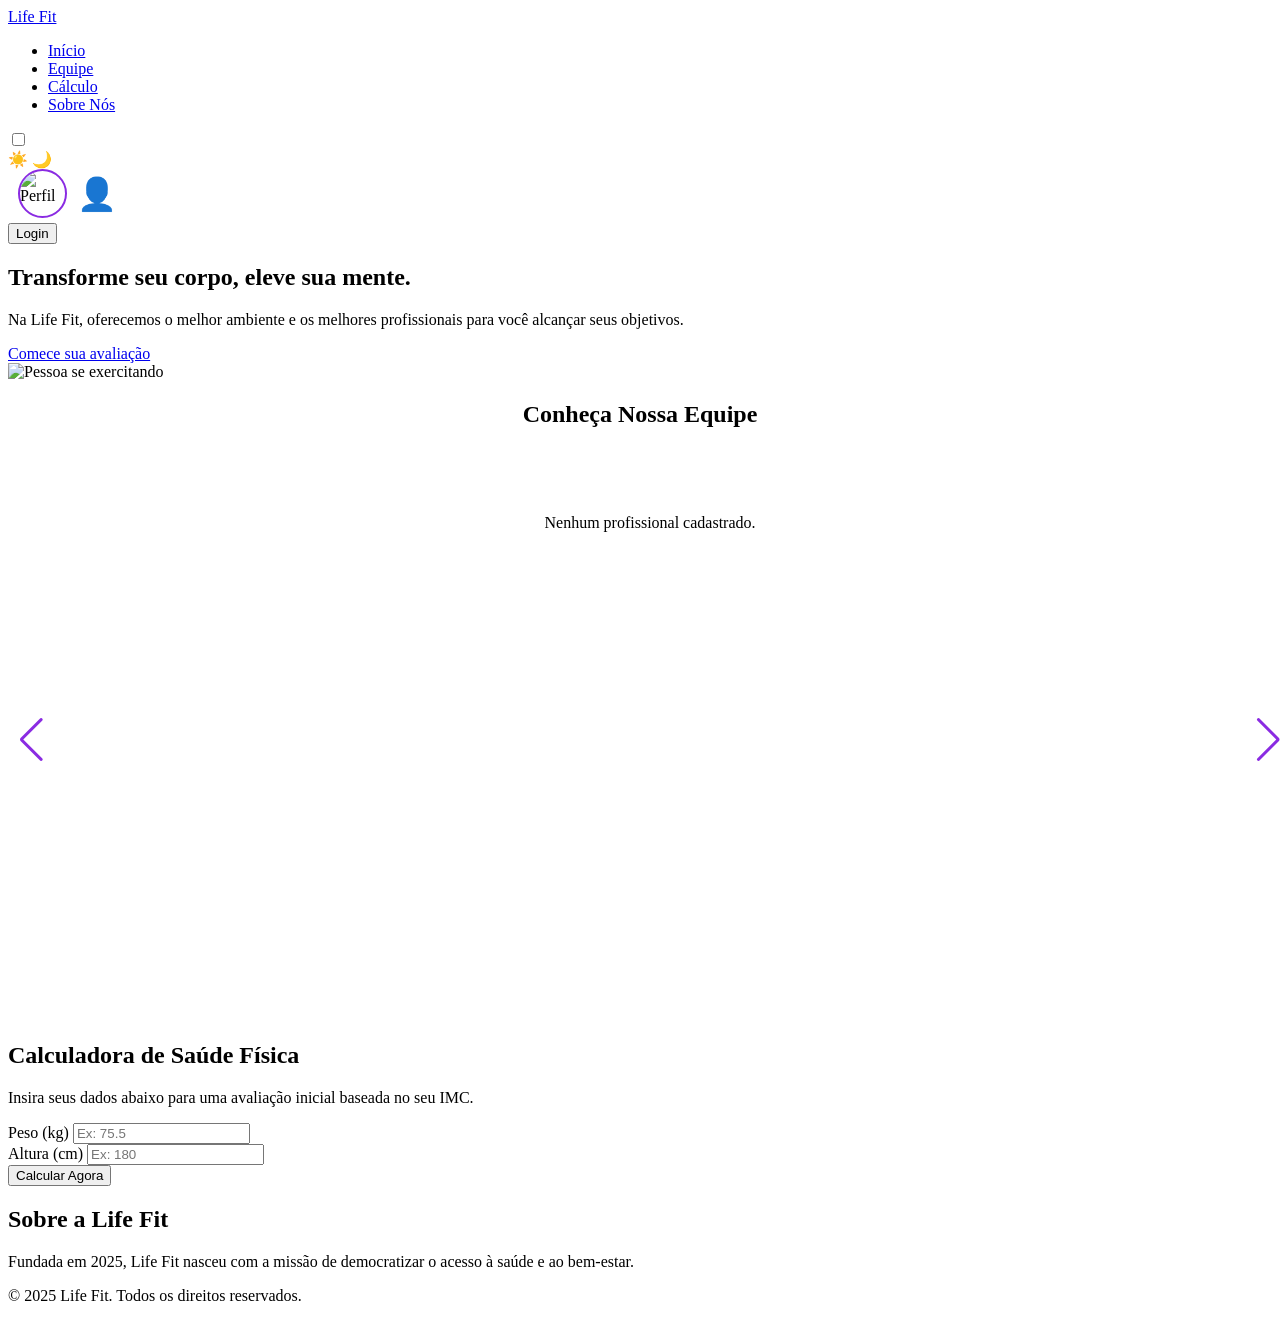
==== src/main/resources/templates/index.html @ abfa53a6 "ta ai minha tropa" ====
<!DOCTYPE html>
<html lang="pt-BR" xmlns:th="http://www.thymeleaf.org"
      xmlns:sec="http://www.thymeleaf.org/extras/spring-security">
<head>
  <meta charset="UTF-8">
  <meta name="viewport" content="width=device-width, initial-scale=1.0">
  <title>Life Fit</title>
  <meta name="_csrf" th:content="${_csrf.token}"/>
  <meta name="_csrf_header" th:content="${_csrf.headerName}"/>
  <link rel="stylesheet" th:href="@{/style.css}">
  <link rel="stylesheet" href="https://cdn.jsdelivr.net/npm/swiper@11/swiper-bundle.min.css"/>
  <style>
    .nav-avatar { width: 45px; height: 45px; border-radius: 50%; object-fit: cover; border: 2px solid #8A2BE2; cursor: pointer; transition: transform 0.2s; }
    .nav-avatar:hover { transform: scale(1.1); }
    .user-menu-container { position: relative; display: flex; align-items: center; gap: 10px; height: 100%; padding-bottom: 5px; }
    .home-dropdown { display: none; position: absolute; top: 100%; right: 0; background-color: var(--card-bg, #fff); min-width: 180px; box-shadow: 0 8px 16px rgba(0,0,0,0.2); border-radius: 8px; z-index: 1000; padding: 10px 0; margin-top: 10px; }
    .home-dropdown::before { content: ""; position: absolute; top: -20px; left: 0; width: 100%; height: 20px; background: transparent; }
    .dark-mode .home-dropdown { background-color: #1f1f1f; border: 1px solid #333; }
    .user-menu-container:hover .home-dropdown { display: block; }
    .home-dropdown a { color: #333; padding: 12px 20px; text-decoration: none; display: block; font-size: 0.95rem; transition: background 0.2s; }
    .dark-mode .home-dropdown a { color: #fff; }
    .home-dropdown a:hover { background-color: #f1f1f1; color: #8A2BE2; }
    .dark-mode .home-dropdown a:hover { background-color: #333; }
    .swiper { width: 100%; padding: 40px 10px; }
    .swiper-slide { display: flex; justify-content: center; height: auto; }
    .trainer-card { width: 100%; max-width: 320px; background: #fff; padding: 25px; border-radius: 15px; text-align: center; box-shadow: 0 5px 15px rgba(0,0,0,0.1); border: 1px solid transparent; transition: transform 0.3s; display: flex; flex-direction: column; align-items: center; }
    .dark-mode .trainer-card { background: #1e1e1e; border-color: #333; }
    .trainer-card:hover { transform: translateY(-5px); border-color: #8A2BE2; }
    .swiper-pagination-bullet-active { background: #8A2BE2 !important; }
    .swiper-button-next, .swiper-button-prev { color: #8A2BE2 !important; }
    .badge-escolhido { color: #8A2BE2; font-weight: bold; font-size: 0.9rem; }
  </style>
  <script>
    (function() {
      const theme = localStorage.getItem('theme');
      if (theme === 'dark' || (theme !== 'light' && window.matchMedia('(prefers-color-scheme: dark)').matches)) {
        document.documentElement.classList.add('dark-mode');
      }
    })();
  </script>
</head>
<body>

<header class="navbar">
  <div class="container">
    <a href="#inicio" class="logo">Life Fit</a>
    <nav>
      <ul class="nav-links">
        <li><a href="#inicio">Início</a></li>
        <li><a href="#profissionais">Equipe</a></li>
        <li><a href="#calculo">Cálculo</a></li>
        <li><a href="#sobre-nos">Sobre Nós</a></li>
      </ul>
    </nav>
    <div class="nav-actions">
      <div class="theme-switch-wrapper">
        <label class="theme-switch" for="checkbox-theme">
          <input type="checkbox" id="checkbox-theme"/>
          <div class="slider round">
            <span class="icon-sun">☀️</span>
            <span class="icon-moon">🌙</span>
          </div>
        </label>
      </div>

      <!-- LOGADO -->
      <div th:if="${estaLogado}" class="user-menu-container">
        <span style="font-size: 0.9em; font-weight: bold;" th:text="'Olá, ' + ${usuario.nome}"></span>
        <img th:if="${usuario.foto != null}"
             th:src="@{'/uploads/' + ${usuario.foto}}"
             alt="Perfil" class="nav-avatar"/>
        <span th:unless="${usuario.foto != null}" style="font-size: 2rem; cursor: pointer;">👤</span>
        <div class="home-dropdown">
          <a th:href="${usuario.tipo == 'aluno'} ? '/aluno/painel' : '/treinador/painel'"><strong>Meu Painel</strong></a>
          <a th:href="@{/configuracoes}">Configurações</a>
          <a th:href="@{/chat}">💬 Chat</a>
          <hr style="border: 0; border-top: 1px solid #eee;">
          <a href="#" onclick="event.preventDefault(); document.getElementById('form-logout-index').submit();"
             style="color: red;">Sair</a>
        </div>
      </div>
      <form id="form-logout-index" th:action="@{/logout}" method="POST" style="display:none">
        <input type="hidden" th:name="${_csrf.parameterName}" th:value="${_csrf.token}"/>
      </form>

      <!-- NÃO LOGADO -->
      <a th:unless="${estaLogado}" th:href="@{/login}">
        <button class="btn">Login</button>
      </a>
    </div>
  </div>
</header>

<main>
  <section id="inicio" class="hero">
    <div class="container hero-content">
      <div class="hero-text">
        <h1>Transforme seu corpo, eleve sua mente.</h1>
        <p>Na Life Fit, oferecemos o melhor ambiente e os melhores profissionais para você alcançar seus objetivos.</p>
        <a th:if="${estaLogado}"
           th:href="${usuario.tipo == 'aluno'} ? '/aluno/painel' : '/treinador/painel'"
           class="btn btn-primary"
           th:text="${usuario.tipo == 'aluno'} ? 'Acessar meu Treino' : 'Acessar meus Alunos'">
        </a>
        <a th:unless="${estaLogado}" href="#calculo" class="btn btn-primary">Comece sua avaliação</a>
      </div>
      <div class="hero-image">
        <img src="https://images.unsplash.com/photo-1571902943202-507ec2618e8f?w=1200&q=85" alt="Pessoa se exercitando">
      </div>
    </div>
  </section>

  <section id="profissionais" class="section">
    <div class="container">
      <h2 style="text-align: center; margin-bottom: 30px;">Conheça Nossa Equipe</h2>
      <div class="swiper mySwiper">
        <div class="swiper-wrapper">
          <div th:if="${#lists.isEmpty(profissionais)}" class="swiper-slide">
            <p>Nenhum profissional cadastrado.</p>
          </div>
          <div th:each="prof : ${profissionais}" class="swiper-slide">
            <div class="trainer-card">
              <img th:if="${prof.foto != null}"
                   th:src="@{'/uploads/' + ${prof.foto}}"
                   alt="Foto"
                   style="width:130px;height:130px;border-radius:50%;object-fit:cover;margin-bottom:15px;border:3px solid #8A2BE2;">
              <img th:unless="${prof.foto != null}"
                   th:src="${prof.tipo == 'treinador'} ? 'https://images.unsplash.com/photo-1581009146145-b5ef050c2e1e?w=400&q=80' : 'https://images.unsplash.com/photo-1490645935967-10de6ba17061?w=400&q=80'"
                   alt="Foto"
                   style="width:130px;height:130px;border-radius:50%;object-fit:cover;margin-bottom:15px;border:3px solid #8A2BE2;">
              <h3 th:text="${prof.nome}"></h3>
              <p style="color:#8A2BE2;font-weight:bold;text-transform:uppercase;margin:5px 0;"
                 th:text="${prof.tipo == 'treinador'} ? 'TREINADOR' : 'NUTRICIONISTA'"></p>
              <p style="font-size:0.9em;color:#888;margin-bottom:15px;"
                 th:text="${prof.tipo == 'treinador'} ? 'Especialista em Performance' : 'Nutrição Esportiva'"></p>

              <!-- Botões para aluno logado -->
              <div th:if="${estaLogado and usuario.tipo == 'aluno'}">

                <!-- Já é meu treinador -->
                <span th:if="${prof.tipo == 'treinador' and usuario.meuTreinadorId == prof.id}"
                      class="badge-escolhido">✅ Seu Treinador</span>

                <!-- Já é meu nutricionista -->
                <span th:if="${prof.tipo == 'nutricionista' and usuario.meuNutricionistaId == prof.id}"
                      class="badge-escolhido">✅ Seu Nutricionista</span>

                <!-- Pode escolher treinador -->
                <button th:if="${prof.tipo == 'treinador' and usuario.meuTreinadorId != prof.id}"
                        th:data-id="${prof.id}"
                        th:data-tipo="${prof.tipo}"
                        onclick="escolherProfissional(this.dataset.id, this.dataset.tipo)"
                        class="btn"
                        style="padding:10px 20px;font-size:0.9rem;background-color:#8A2BE2;color:white;border:none;border-radius:5px;cursor:pointer;">
                  Escolher
                </button>

                <!-- Pode escolher nutricionista -->
                <button th:if="${prof.tipo == 'nutricionista' and usuario.meuNutricionistaId != prof.id}"
                        th:data-id="${prof.id}"
                        th:data-tipo="${prof.tipo}"
                        onclick="escolherProfissional(this.dataset.id, this.dataset.tipo)"
                        class="btn"
                        style="padding:10px 20px;font-size:0.9rem;background-color:#8A2BE2;color:white;border:none;border-radius:5px;cursor:pointer;">
                  Escolher
                </button>

              </div>
            </div>
          </div>
        </div>
        <div class="swiper-pagination"></div>
        <div class="swiper-button-next"></div>
        <div class="swiper-button-prev"></div>
      </div>
    </div>
  </section>

  <section id="calculo" class="section section-dark">
    <div class="container">
      <h2>Calculadora de Saúde Física</h2>
      <p>Insira seus dados abaixo para uma avaliação inicial baseada no seu IMC.</p>
      <form id="calc-form" class="calc-form"
            th:attr="data-logado=${estaLogado},data-link=${estaLogado ? (usuario.tipo == 'aluno' ? '/aluno/painel' : '/treinador/painel') : '#'}">
        <div class="form-group">
          <label for="peso">Peso (kg)</label>
          <input type="number" id="peso" step="0.1" placeholder="Ex: 75.5" required>
        </div>
        <div class="form-group">
          <label for="altura">Altura (cm)</label>
          <input type="number" id="altura" placeholder="Ex: 180" required>
        </div>
        <button type="submit" class="btn btn-primary">Calcular Agora</button>
      </form>
      <div id="resultado" class="resultado hidden"></div>
    </div>
  </section>

  <section id="sobre-nos" class="section">
    <div class="container">
      <h2>Sobre a Life Fit</h2>
      <p>Fundada em 2025, Life Fit nasceu com a missão de democratizar o acesso à saúde e ao bem-estar.</p>
    </div>
  </section>
</main>

<footer>
  <div class="container">
    <p>&copy; 2025 Life Fit. Todos os direitos reservados.</p>
  </div>
</footer>

<script src="https://cdn.jsdelivr.net/npm/swiper@11/swiper-bundle.min.js"></script>
<script th:src="@{/script.js}"></script>
<script th:src="@{/theme-toggle.js}"></script>
<script th:inline="javascript">
  const csrfToken = [[${_csrf.token}]];
  const csrfHeader = [[${_csrf.headerName}]];

  var swiper = new Swiper(".mySwiper", {
    slidesPerView: 1, spaceBetween: 20,
    pagination: { el: ".swiper-pagination", clickable: true },
    navigation: { nextEl: ".swiper-button-next", prevEl: ".swiper-button-prev" },
    breakpoints: {
      640: { slidesPerView: 2, spaceBetween: 20 },
      1024: { slidesPerView: 3, spaceBetween: 30 }
    }
  });

  function escolherProfissional(idProfissional, tipoProfissional) {
    if (!confirm("Deseja escolher este profissional como seu " + tipoProfissional + "?")) return;

    const params = new URLSearchParams({ id_profissional: idProfissional, tipo_profissional: tipoProfissional });
    const headers = { 'Content-Type': 'application/x-www-form-urlencoded' };
    headers[csrfHeader] = csrfToken;

    fetch('/api/escolher-profissional', { method: 'POST', headers: headers, body: params })
            .then(res => res.json())
            .then(data => {
              alert(data.status === 'success' ? data.message : "Erro: " + data.message);
              if (data.status === 'success') location.reload();
            })
            .catch(err => console.error(err));
  }
</script>
</html>
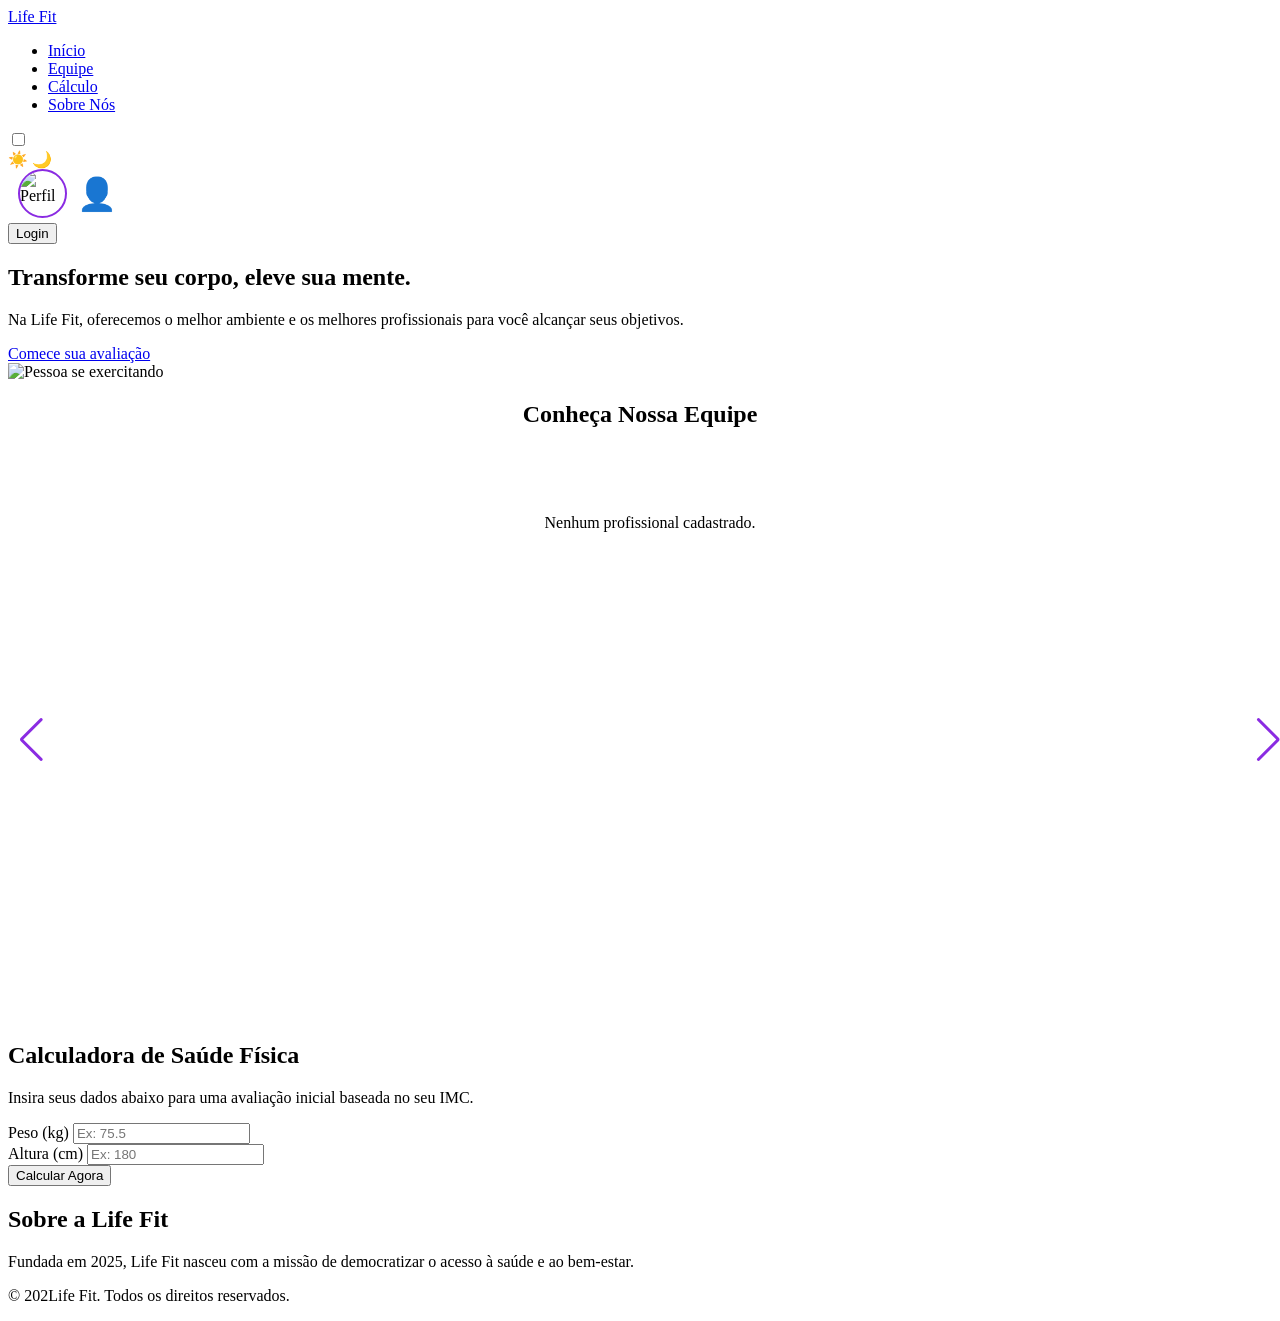
==== commit e8540fd0: "ta ai minha tropa" ====
--- a/src/main/resources/templates/index.html
+++ b/src/main/resources/templates/index.html
@@ -206,7 +206,7 @@
 
 <footer>
   <div class="container">
-    <p>&copy; 2025 Life Fit. Todos os direitos reservados.</p>
+    <p>&copy; 202Life Fit. Todos os direitos reservados.</p>
   </div>
 </footer>
 
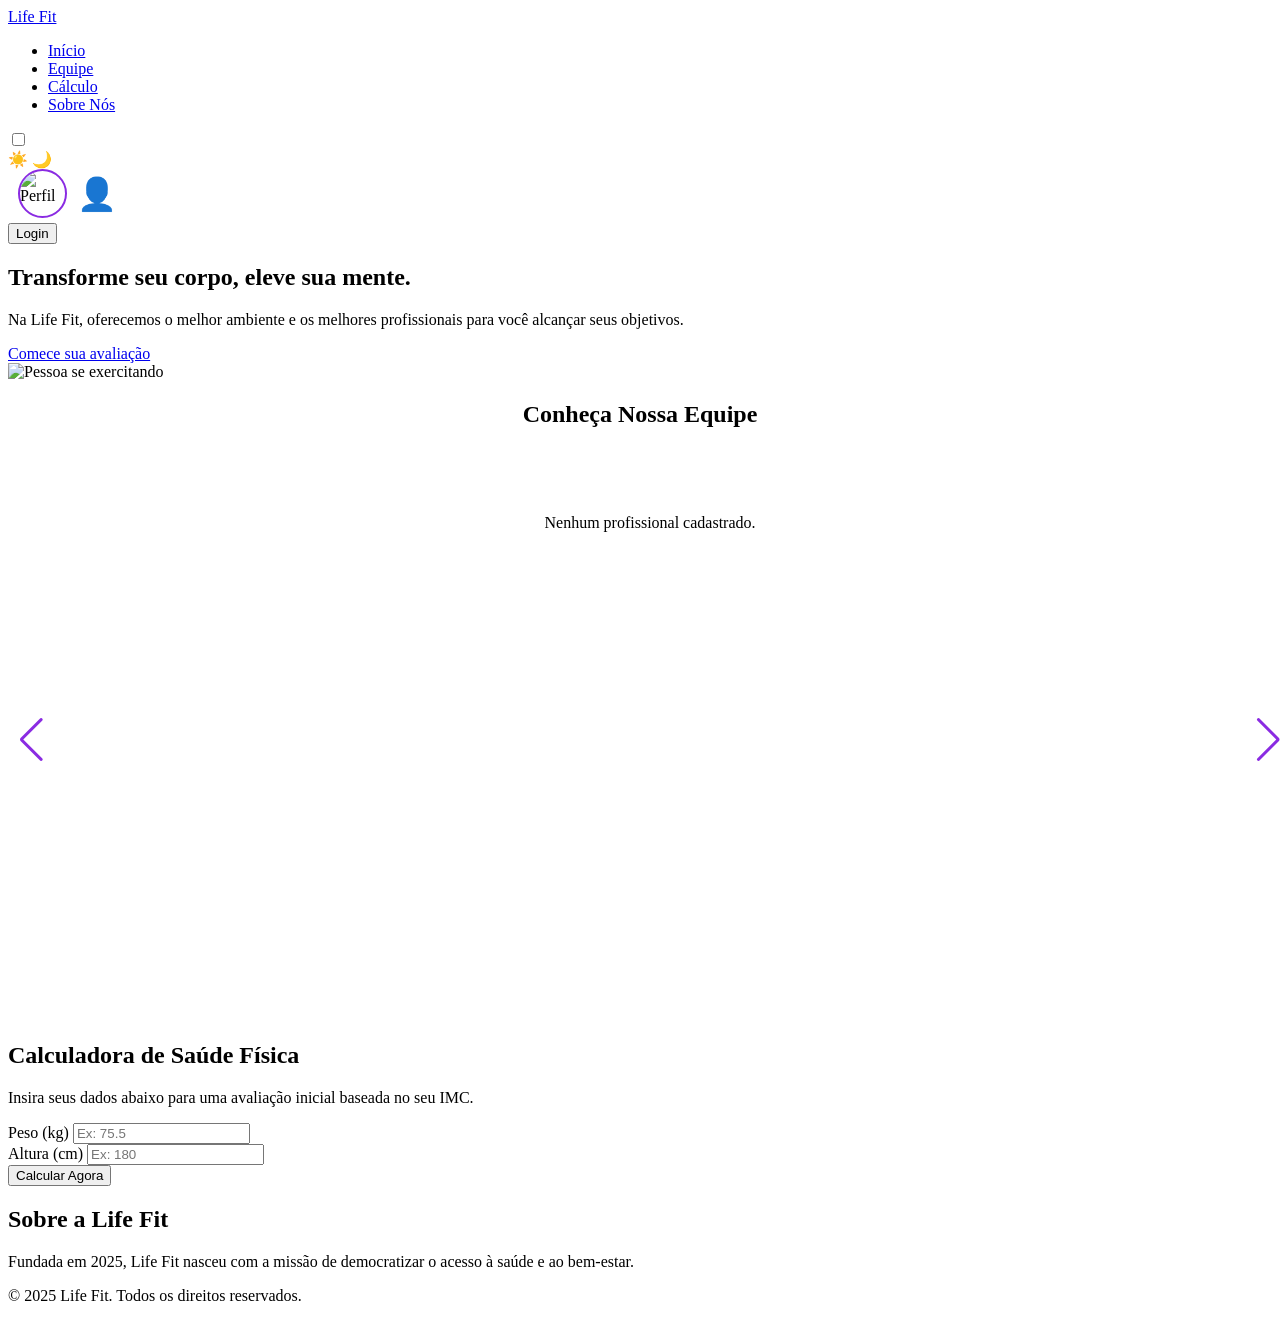
==== commit ae2a6881: ".." ====
--- a/src/main/resources/templates/index.html
+++ b/src/main/resources/templates/index.html
@@ -206,7 +206,7 @@
 
 <footer>
   <div class="container">
-    <p>&copy; 202Life Fit. Todos os direitos reservados.</p>
+    <p>&copy; 2025 Life Fit. Todos os direitos reservados.</p>
   </div>
 </footer>
 
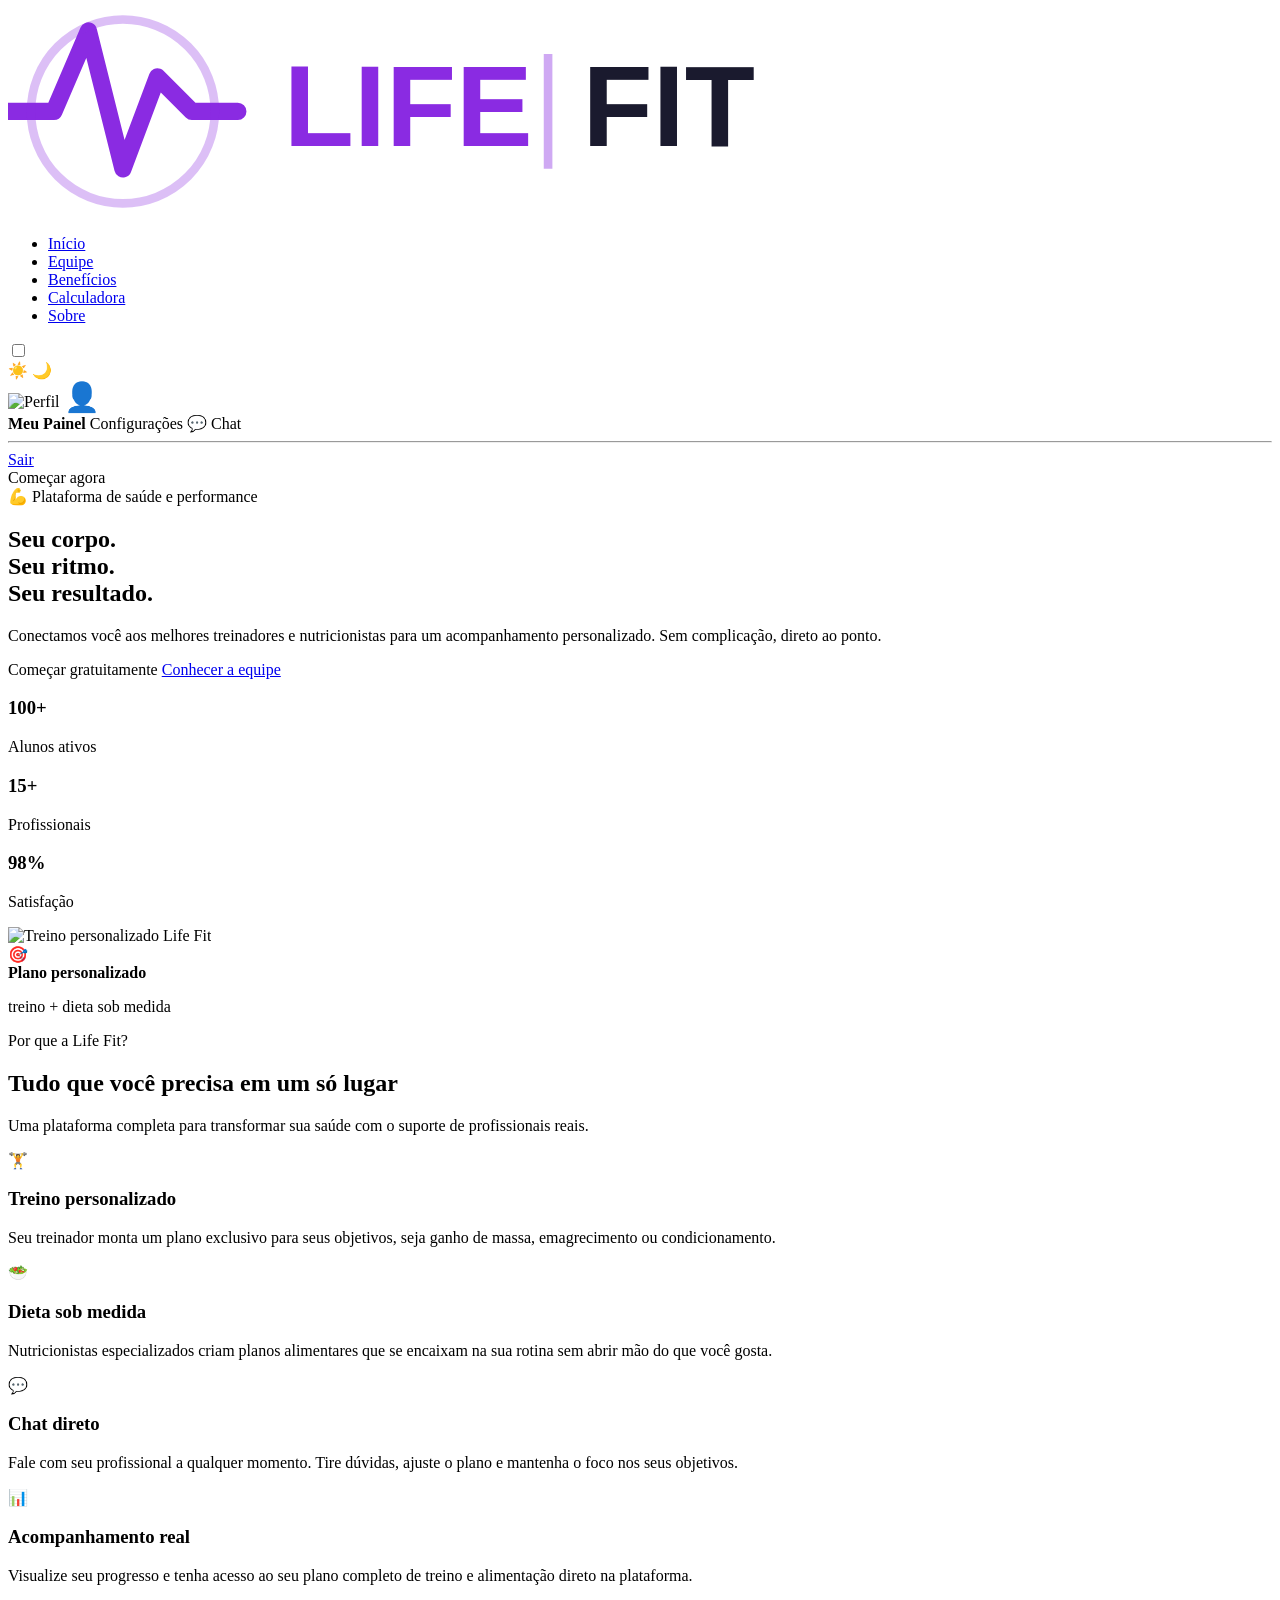
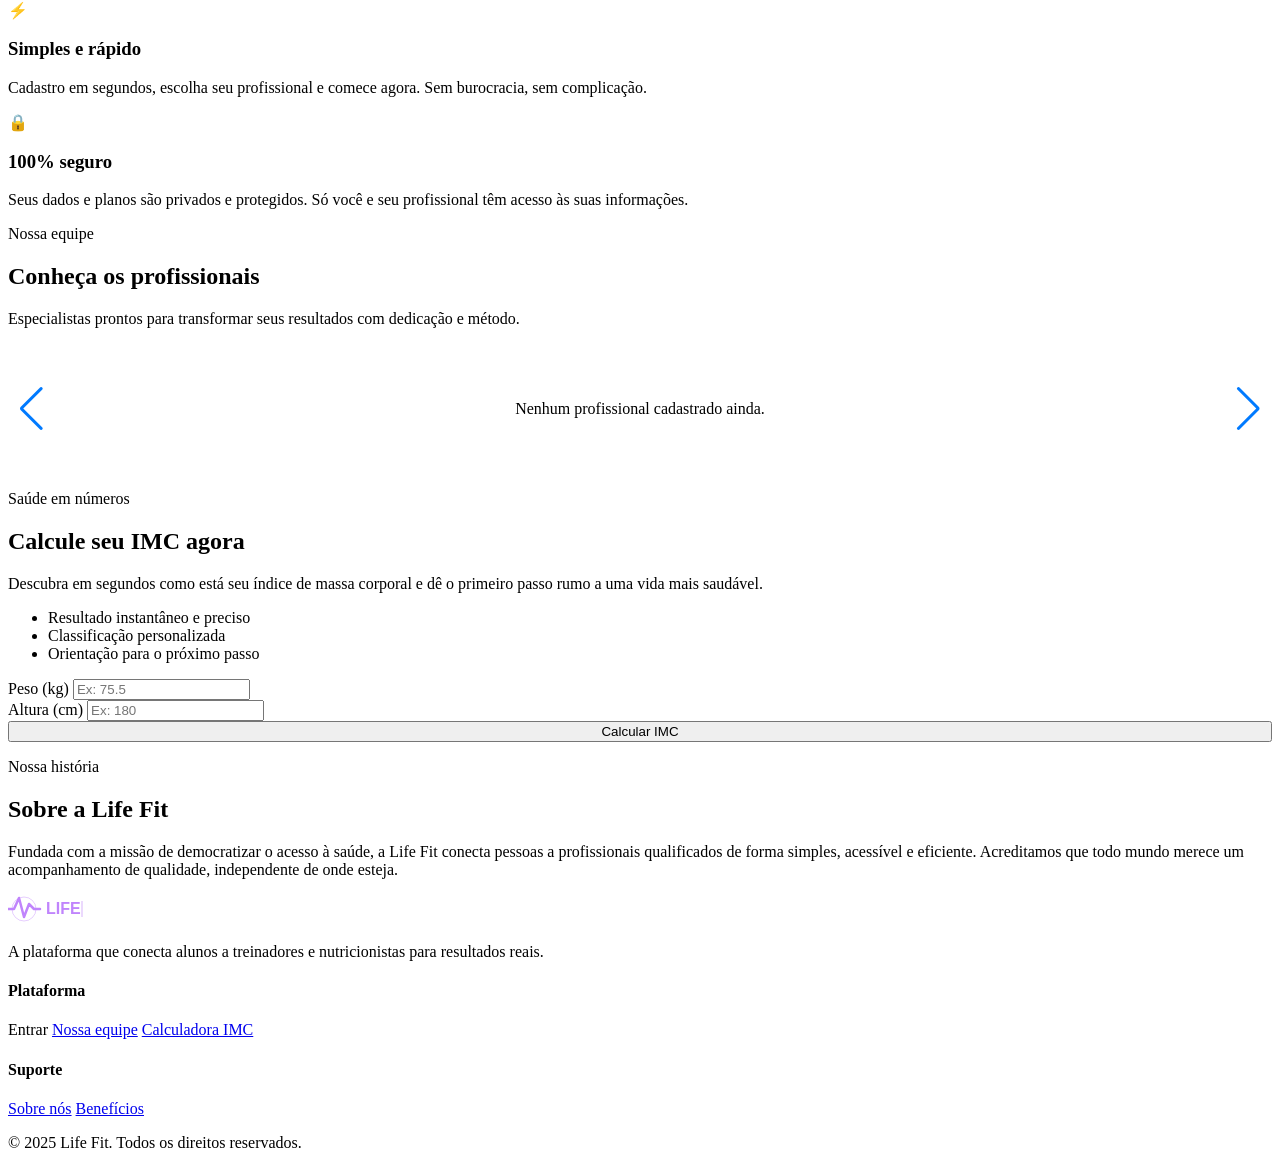
==== commit a988de08: "fiz algumas mudanças" ====
--- a/src/main/resources/templates/index.html
+++ b/src/main/resources/templates/index.html
@@ -1,57 +1,52 @@
 <!DOCTYPE html>
-<html lang="pt-BR" xmlns:th="http://www.thymeleaf.org"
-      xmlns:sec="http://www.thymeleaf.org/extras/spring-security">
+<html lang="pt-BR" xmlns:th="http://www.thymeleaf.org">
 <head>
   <meta charset="UTF-8">
   <meta name="viewport" content="width=device-width, initial-scale=1.0">
-  <title>Life Fit</title>
+  <title>Life Fit — Treine, Evolua, Viva</title>
   <meta name="_csrf" th:content="${_csrf.token}"/>
   <meta name="_csrf_header" th:content="${_csrf.headerName}"/>
   <link rel="stylesheet" th:href="@{/style.css}">
   <link rel="stylesheet" href="https://cdn.jsdelivr.net/npm/swiper@11/swiper-bundle.min.css"/>
-  <style>
-    .nav-avatar { width: 45px; height: 45px; border-radius: 50%; object-fit: cover; border: 2px solid #8A2BE2; cursor: pointer; transition: transform 0.2s; }
-    .nav-avatar:hover { transform: scale(1.1); }
-    .user-menu-container { position: relative; display: flex; align-items: center; gap: 10px; height: 100%; padding-bottom: 5px; }
-    .home-dropdown { display: none; position: absolute; top: 100%; right: 0; background-color: var(--card-bg, #fff); min-width: 180px; box-shadow: 0 8px 16px rgba(0,0,0,0.2); border-radius: 8px; z-index: 1000; padding: 10px 0; margin-top: 10px; }
-    .home-dropdown::before { content: ""; position: absolute; top: -20px; left: 0; width: 100%; height: 20px; background: transparent; }
-    .dark-mode .home-dropdown { background-color: #1f1f1f; border: 1px solid #333; }
-    .user-menu-container:hover .home-dropdown { display: block; }
-    .home-dropdown a { color: #333; padding: 12px 20px; text-decoration: none; display: block; font-size: 0.95rem; transition: background 0.2s; }
-    .dark-mode .home-dropdown a { color: #fff; }
-    .home-dropdown a:hover { background-color: #f1f1f1; color: #8A2BE2; }
-    .dark-mode .home-dropdown a:hover { background-color: #333; }
-    .swiper { width: 100%; padding: 40px 10px; }
-    .swiper-slide { display: flex; justify-content: center; height: auto; }
-    .trainer-card { width: 100%; max-width: 320px; background: #fff; padding: 25px; border-radius: 15px; text-align: center; box-shadow: 0 5px 15px rgba(0,0,0,0.1); border: 1px solid transparent; transition: transform 0.3s; display: flex; flex-direction: column; align-items: center; }
-    .dark-mode .trainer-card { background: #1e1e1e; border-color: #333; }
-    .trainer-card:hover { transform: translateY(-5px); border-color: #8A2BE2; }
-    .swiper-pagination-bullet-active { background: #8A2BE2 !important; }
-    .swiper-button-next, .swiper-button-prev { color: #8A2BE2 !important; }
-    .badge-escolhido { color: #8A2BE2; font-weight: bold; font-size: 0.9rem; }
-  </style>
   <script>
     (function() {
-      const theme = localStorage.getItem('theme');
-      if (theme === 'dark' || (theme !== 'light' && window.matchMedia('(prefers-color-scheme: dark)').matches)) {
+      const t = localStorage.getItem('theme');
+      if (t === 'dark' || (!t && window.matchMedia('(prefers-color-scheme: dark)').matches))
         document.documentElement.classList.add('dark-mode');
-      }
     })();
   </script>
 </head>
 <body>
 
+<!-- ===== NAVBAR ===== -->
 <header class="navbar">
   <div class="container">
-    <a href="#inicio" class="logo">Life Fit</a>
+
+    <!-- LOGO SVG -->
+    <a href="#inicio" class="logo-link">
+      <svg class="logo-svg" viewBox="0 0 220 36" xmlns="http://www.w3.org/2000/svg">
+        <polyline points="0,18 8,18 14,4 20,28 26,12 32,18 40,18"
+                  fill="none" stroke="#8A2BE2" stroke-width="3"
+                  stroke-linecap="round" stroke-linejoin="round"/>
+        <circle cx="20" cy="18" r="16" fill="none" stroke="#8A2BE2" stroke-width="1.5" opacity="0.3"/>
+        <text x="48" y="24" font-family="Poppins,sans-serif" font-weight="800"
+              font-size="20" fill="#8A2BE2">LIFE</text>
+        <line x1="94" y1="8" x2="94" y2="28" stroke="#8A2BE2" stroke-width="1.5" opacity="0.4"/>
+        <text x="100" y="24" font-family="Poppins,sans-serif" font-weight="800"
+              font-size="20" fill="var(--texto-primario, #1a1a2e)">FIT</text>
+      </svg>
+    </a>
+
     <nav>
       <ul class="nav-links">
         <li><a href="#inicio">Início</a></li>
         <li><a href="#profissionais">Equipe</a></li>
-        <li><a href="#calculo">Cálculo</a></li>
-        <li><a href="#sobre-nos">Sobre Nós</a></li>
+        <li><a href="#beneficios">Benefícios</a></li>
+        <li><a href="#calculo">Calculadora</a></li>
+        <li><a href="#sobre-nos">Sobre</a></li>
       </ul>
     </nav>
+
     <div class="nav-actions">
       <div class="theme-switch-wrapper">
         <label class="theme-switch" for="checkbox-theme">
@@ -65,18 +60,24 @@
 
       <!-- LOGADO -->
       <div th:if="${estaLogado}" class="user-menu-container">
-        <span style="font-size: 0.9em; font-weight: bold;" th:text="'Olá, ' + ${usuario.nome}"></span>
+                <span style="font-size:0.88rem;font-weight:600;color:var(--texto-secundario);"
+                      th:text="'Olá, ' + ${usuario.nome}"></span>
         <img th:if="${usuario.foto != null}"
              th:src="@{'/uploads/' + ${usuario.foto}}"
              alt="Perfil" class="nav-avatar"/>
-        <span th:unless="${usuario.foto != null}" style="font-size: 2rem; cursor: pointer;">👤</span>
+        <span th:unless="${usuario.foto != null}"
+              style="font-size:1.8rem;cursor:pointer;">👤</span>
         <div class="home-dropdown">
-          <a th:href="${usuario.tipo == 'aluno'} ? '/aluno/painel' : '/treinador/painel'"><strong>Meu Painel</strong></a>
+          <a th:href="${usuario.tipo == 'aluno'} ? '/aluno/painel' : '/treinador/painel'">
+            <strong>Meu Painel</strong>
+          </a>
           <a th:href="@{/configuracoes}">Configurações</a>
           <a th:href="@{/chat}">💬 Chat</a>
-          <hr style="border: 0; border-top: 1px solid #eee;">
-          <a href="#" onclick="event.preventDefault(); document.getElementById('form-logout-index').submit();"
-             style="color: red;">Sair</a>
+          <hr>
+          <a href="#" class="sair"
+             onclick="event.preventDefault(); document.getElementById('form-logout-index').submit();">
+            Sair
+          </a>
         </div>
       </div>
       <form id="form-logout-index" th:action="@{/logout}" method="POST" style="display:none">
@@ -84,87 +85,161 @@
       </form>
 
       <!-- NÃO LOGADO -->
-      <a th:unless="${estaLogado}" th:href="@{/login}">
-        <button class="btn">Login</button>
+      <a th:unless="${estaLogado}" th:href="@{/login}" class="btn-nav-cta">
+        Começar agora
       </a>
     </div>
   </div>
 </header>
 
+<!-- ===== HERO ===== -->
 <main>
   <section id="inicio" class="hero">
-    <div class="container hero-content">
-      <div class="hero-text">
-        <h1>Transforme seu corpo, eleve sua mente.</h1>
-        <p>Na Life Fit, oferecemos o melhor ambiente e os melhores profissionais para você alcançar seus objetivos.</p>
-        <a th:if="${estaLogado}"
-           th:href="${usuario.tipo == 'aluno'} ? '/aluno/painel' : '/treinador/painel'"
-           class="btn btn-primary"
-           th:text="${usuario.tipo == 'aluno'} ? 'Acessar meu Treino' : 'Acessar meus Alunos'">
-        </a>
-        <a th:unless="${estaLogado}" href="#calculo" class="btn btn-primary">Comece sua avaliação</a>
-      </div>
-      <div class="hero-image">
-        <img src="https://images.unsplash.com/photo-1571902943202-507ec2618e8f?w=1200&q=85" alt="Pessoa se exercitando">
-      </div>
-    </div>
-  </section>
-
-  <section id="profissionais" class="section">
-    <div class="container">
-      <h2 style="text-align: center; margin-bottom: 30px;">Conheça Nossa Equipe</h2>
+    <div class="container">
+      <div class="hero-content">
+        <div class="hero-text">
+          <div class="hero-badge">
+            💪 Plataforma de saúde e performance
+          </div>
+          <h1>
+            Seu corpo.<br>
+            Seu ritmo.<br>
+            <span>Seu resultado.</span>
+          </h1>
+          <p>Conectamos você aos melhores treinadores e nutricionistas para um acompanhamento personalizado. Sem complicação, direto ao ponto.</p>
+
+          <div class="hero-cta">
+            <a th:if="${estaLogado}"
+               th:href="${usuario.tipo == 'aluno'} ? '/aluno/painel' : '/treinador/painel'"
+               class="btn btn-primary"
+               th:text="${usuario.tipo == 'aluno'} ? 'Ver meu treino' : 'Ver meus alunos'">
+            </a>
+            <a th:unless="${estaLogado}" th:href="@{/login}" class="btn btn-primary">
+              Começar gratuitamente
+            </a>
+            <a href="#profissionais" class="btn btn-outline">Conhecer a equipe</a>
+          </div>
+
+          <div class="hero-stats">
+            <div class="hero-stat">
+              <h3>100+</h3>
+              <p>Alunos ativos</p>
+            </div>
+            <div class="hero-stat">
+              <h3>15+</h3>
+              <p>Profissionais</p>
+            </div>
+            <div class="hero-stat">
+              <h3>98%</h3>
+              <p>Satisfação</p>
+            </div>
+          </div>
+        </div>
+
+        <div class="hero-image">
+          <img src="https://images.unsplash.com/photo-1571019614242-c5c5dee9f50b?w=600&q=85"
+               alt="Treino personalizado Life Fit">
+          <div class="hero-image-badge">
+            <div class="badge-icon">🎯</div>
+            <div>
+              <strong>Plano personalizado</strong>
+              <p>treino + dieta sob medida</p>
+            </div>
+          </div>
+        </div>
+      </div>
+    </div>
+  </section>
+
+  <!-- ===== BENEFÍCIOS ===== -->
+  <section id="beneficios" class="benefits">
+    <div class="container">
+      <p class="section-label">Por que a Life Fit?</p>
+      <h2 class="section-title">Tudo que você precisa em um só lugar</h2>
+      <p class="section-subtitle">Uma plataforma completa para transformar sua saúde com o suporte de profissionais reais.</p>
+
+      <div class="benefits-grid">
+        <div class="benefit-card">
+          <div class="benefit-icon">🏋️</div>
+          <h3>Treino personalizado</h3>
+          <p>Seu treinador monta um plano exclusivo para seus objetivos, seja ganho de massa, emagrecimento ou condicionamento.</p>
+        </div>
+        <div class="benefit-card">
+          <div class="benefit-icon">🥗</div>
+          <h3>Dieta sob medida</h3>
+          <p>Nutricionistas especializados criam planos alimentares que se encaixam na sua rotina sem abrir mão do que você gosta.</p>
+        </div>
+        <div class="benefit-card">
+          <div class="benefit-icon">💬</div>
+          <h3>Chat direto</h3>
+          <p>Fale com seu profissional a qualquer momento. Tire dúvidas, ajuste o plano e mantenha o foco nos seus objetivos.</p>
+        </div>
+        <div class="benefit-card">
+          <div class="benefit-icon">📊</div>
+          <h3>Acompanhamento real</h3>
+          <p>Visualize seu progresso e tenha acesso ao seu plano completo de treino e alimentação direto na plataforma.</p>
+        </div>
+        <div class="benefit-card">
+          <div class="benefit-icon">⚡</div>
+          <h3>Simples e rápido</h3>
+          <p>Cadastro em segundos, escolha seu profissional e comece agora. Sem burocracia, sem complicação.</p>
+        </div>
+        <div class="benefit-card">
+          <div class="benefit-icon">🔒</div>
+          <h3>100% seguro</h3>
+          <p>Seus dados e planos são privados e protegidos. Só você e seu profissional têm acesso às suas informações.</p>
+        </div>
+      </div>
+    </div>
+  </section>
+
+  <!-- ===== EQUIPE ===== -->
+  <section id="profissionais" class="team">
+    <div class="container">
+      <p class="section-label">Nossa equipe</p>
+      <h2 class="section-title">Conheça os profissionais</h2>
+      <p class="section-subtitle">Especialistas prontos para transformar seus resultados com dedicação e método.</p>
+
       <div class="swiper mySwiper">
         <div class="swiper-wrapper">
           <div th:if="${#lists.isEmpty(profissionais)}" class="swiper-slide">
-            <p>Nenhum profissional cadastrado.</p>
+            <p style="color:var(--texto-secundario);text-align:center;padding:40px;">
+              Nenhum profissional cadastrado ainda.
+            </p>
           </div>
           <div th:each="prof : ${profissionais}" class="swiper-slide">
             <div class="trainer-card">
               <img th:if="${prof.foto != null}"
-                   th:src="@{'/uploads/' + ${prof.foto}}"
-                   alt="Foto"
-                   style="width:130px;height:130px;border-radius:50%;object-fit:cover;margin-bottom:15px;border:3px solid #8A2BE2;">
+                   th:src="@{'/uploads/' + ${prof.foto}}" alt="Foto"/>
               <img th:unless="${prof.foto != null}"
-                   th:src="${prof.tipo == 'treinador'} ? 'https://images.unsplash.com/photo-1581009146145-b5ef050c2e1e?w=400&q=80' : 'https://images.unsplash.com/photo-1490645935967-10de6ba17061?w=400&q=80'"
-                   alt="Foto"
-                   style="width:130px;height:130px;border-radius:50%;object-fit:cover;margin-bottom:15px;border:3px solid #8A2BE2;">
+                   th:src="${prof.tipo == 'treinador'}
+                                 ? 'https://images.unsplash.com/photo-1534438327276-14e5300c3a48?w=400&q=80'
+                                 : 'https://images.unsplash.com/photo-1490645935967-10de6ba17061?w=400&q=80'"
+                   alt="Foto"/>
+
               <h3 th:text="${prof.nome}"></h3>
-              <p style="color:#8A2BE2;font-weight:bold;text-transform:uppercase;margin:5px 0;"
-                 th:text="${prof.tipo == 'treinador'} ? 'TREINADOR' : 'NUTRICIONISTA'"></p>
-              <p style="font-size:0.9em;color:#888;margin-bottom:15px;"
+              <span class="trainer-badge"
+                    th:text="${prof.tipo == 'treinador'} ? 'Treinador' : 'Nutricionista'"></span>
+              <p class="desc"
                  th:text="${prof.tipo == 'treinador'} ? 'Especialista em Performance' : 'Nutrição Esportiva'"></p>
 
-              <!-- Botões para aluno logado -->
               <div th:if="${estaLogado and usuario.tipo == 'aluno'}">
-
-                <!-- Já é meu treinador -->
-                <span th:if="${prof.tipo == 'treinador' and usuario.meuTreinadorId == prof.id}"
-                      class="badge-escolhido">✅ Seu Treinador</span>
-
-                <!-- Já é meu nutricionista -->
+                            <span th:if="${prof.tipo == 'treinador' and usuario.meuTreinadorId == prof.id}"
+                                  class="badge-escolhido">✅ Seu Treinador</span>
                 <span th:if="${prof.tipo == 'nutricionista' and usuario.meuNutricionistaId == prof.id}"
                       class="badge-escolhido">✅ Seu Nutricionista</span>
-
-                <!-- Pode escolher treinador -->
                 <button th:if="${prof.tipo == 'treinador' and usuario.meuTreinadorId != prof.id}"
-                        th:data-id="${prof.id}"
-                        th:data-tipo="${prof.tipo}"
+                        th:data-id="${prof.id}" th:data-tipo="${prof.tipo}"
                         onclick="escolherProfissional(this.dataset.id, this.dataset.tipo)"
-                        class="btn"
-                        style="padding:10px 20px;font-size:0.9rem;background-color:#8A2BE2;color:white;border:none;border-radius:5px;cursor:pointer;">
+                        class="btn btn-primary" style="padding:10px 24px;font-size:0.88rem;">
                   Escolher
                 </button>
-
-                <!-- Pode escolher nutricionista -->
                 <button th:if="${prof.tipo == 'nutricionista' and usuario.meuNutricionistaId != prof.id}"
-                        th:data-id="${prof.id}"
-                        th:data-tipo="${prof.tipo}"
+                        th:data-id="${prof.id}" th:data-tipo="${prof.tipo}"
                         onclick="escolherProfissional(this.dataset.id, this.dataset.tipo)"
-                        class="btn"
-                        style="padding:10px 20px;font-size:0.9rem;background-color:#8A2BE2;color:white;border:none;border-radius:5px;cursor:pointer;">
+                        class="btn btn-primary" style="padding:10px 24px;font-size:0.88rem;">
                   Escolher
                 </button>
-
               </div>
             </div>
           </div>
@@ -176,37 +251,85 @@
     </div>
   </section>
 
-  <section id="calculo" class="section section-dark">
-    <div class="container">
-      <h2>Calculadora de Saúde Física</h2>
-      <p>Insira seus dados abaixo para uma avaliação inicial baseada no seu IMC.</p>
-      <form id="calc-form" class="calc-form"
-            th:attr="data-logado=${estaLogado},data-link=${estaLogado ? (usuario.tipo == 'aluno' ? '/aluno/painel' : '/treinador/painel') : '#'}">
-        <div class="form-group">
-          <label for="peso">Peso (kg)</label>
-          <input type="number" id="peso" step="0.1" placeholder="Ex: 75.5" required>
-        </div>
-        <div class="form-group">
-          <label for="altura">Altura (cm)</label>
-          <input type="number" id="altura" placeholder="Ex: 180" required>
-        </div>
-        <button type="submit" class="btn btn-primary">Calcular Agora</button>
-      </form>
-      <div id="resultado" class="resultado hidden"></div>
-    </div>
-  </section>
-
-  <section id="sobre-nos" class="section">
-    <div class="container">
-      <h2>Sobre a Life Fit</h2>
-      <p>Fundada em 2025, Life Fit nasceu com a missão de democratizar o acesso à saúde e ao bem-estar.</p>
+  <!-- ===== CALCULADORA ===== -->
+  <section id="calculo" class="calc-section">
+    <div class="container">
+      <div class="calc-wrapper">
+        <div class="calc-info">
+          <p class="section-label" style="text-align:left;">Saúde em números</p>
+          <h2>Calcule seu IMC agora</h2>
+          <p>Descubra em segundos como está seu índice de massa corporal e dê o primeiro passo rumo a uma vida mais saudável.</p>
+          <ul class="calc-features">
+            <li>Resultado instantâneo e preciso</li>
+            <li>Classificação personalizada</li>
+            <li>Orientação para o próximo passo</li>
+          </ul>
+        </div>
+
+        <div class="calc-card">
+          <form id="calc-form" class="calc-form"
+                th:attr="data-logado=${estaLogado},data-link=${estaLogado ? (usuario.tipo == 'aluno' ? '/aluno/painel' : '/treinador/painel') : '#'}">
+            <div class="calc-input-group">
+              <label for="peso">Peso (kg)</label>
+              <input type="number" id="peso" step="0.1" placeholder="Ex: 75.5" required>
+            </div>
+            <div class="calc-input-group">
+              <label for="altura">Altura (cm)</label>
+              <input type="number" id="altura" placeholder="Ex: 180" required>
+            </div>
+            <button type="submit" class="btn btn-primary" style="width:100%;justify-content:center;">
+              Calcular IMC
+            </button>
+          </form>
+          <div id="resultado" class="resultado hidden"></div>
+        </div>
+      </div>
+    </div>
+  </section>
+
+  <!-- ===== SOBRE ===== -->
+  <section id="sobre-nos" class="sobre">
+    <div class="container">
+      <p class="section-label">Nossa história</p>
+      <h2 class="section-title">Sobre a Life Fit</h2>
+      <p>Fundada com a missão de democratizar o acesso à saúde, a Life Fit conecta pessoas a profissionais qualificados de forma simples, acessível e eficiente. Acreditamos que todo mundo merece um acompanhamento de qualidade, independente de onde esteja.</p>
     </div>
   </section>
 </main>
 
+<!-- ===== FOOTER ===== -->
 <footer>
   <div class="container">
-    <p>&copy; 2025 Life Fit. Todos os direitos reservados.</p>
+    <div class="footer-grid">
+      <div class="footer-brand">
+        <svg viewBox="0 0 160 28" height="28" xmlns="http://www.w3.org/2000/svg">
+          <polyline points="0,14 6,14 11,3 16,22 21,9 26,14 32,14"
+                    fill="none" stroke="#c084fc" stroke-width="2.5"
+                    stroke-linecap="round" stroke-linejoin="round"/>
+          <circle cx="16" cy="14" r="12" fill="none" stroke="#c084fc" stroke-width="1" opacity="0.4"/>
+          <text x="38" y="19" font-family="Poppins,sans-serif" font-weight="800"
+                font-size="16" fill="#c084fc">LIFE</text>
+          <line x1="74" y1="6" x2="74" y2="22" stroke="#c084fc" stroke-width="1.2" opacity="0.5"/>
+          <text x="80" y="19" font-family="Poppins,sans-serif" font-weight="800"
+                font-size="16" fill="rgba(255,255,255,0.8)">FIT</text>
+        </svg>
+        <p>A plataforma que conecta alunos a treinadores e nutricionistas para resultados reais.</p>
+      </div>
+      <div class="footer-col">
+        <h4>Plataforma</h4>
+        <a th:href="@{/login}">Entrar</a>
+        <a href="#profissionais">Nossa equipe</a>
+        <a href="#calculo">Calculadora IMC</a>
+      </div>
+      <div class="footer-col">
+        <h4>Suporte</h4>
+        <a href="#sobre-nos">Sobre nós</a>
+        <a href="#beneficios">Benefícios</a>
+      </div>
+    </div>
+    <div class="footer-bottom">
+      <p>&copy; 2025 Life Fit. Todos os direitos reservados.</p>
+    </div>
   </div>
 </footer>
 
@@ -218,22 +341,20 @@
   const csrfHeader = [[${_csrf.headerName}]];
 
   var swiper = new Swiper(".mySwiper", {
-    slidesPerView: 1, spaceBetween: 20,
+    slidesPerView: 1, spaceBetween: 24,
     pagination: { el: ".swiper-pagination", clickable: true },
     navigation: { nextEl: ".swiper-button-next", prevEl: ".swiper-button-prev" },
     breakpoints: {
       640: { slidesPerView: 2, spaceBetween: 20 },
-      1024: { slidesPerView: 3, spaceBetween: 30 }
+      1024: { slidesPerView: 3, spaceBetween: 24 }
     }
   });
 
   function escolherProfissional(idProfissional, tipoProfissional) {
     if (!confirm("Deseja escolher este profissional como seu " + tipoProfissional + "?")) return;
-
     const params = new URLSearchParams({ id_profissional: idProfissional, tipo_profissional: tipoProfissional });
     const headers = { 'Content-Type': 'application/x-www-form-urlencoded' };
     headers[csrfHeader] = csrfToken;
-
     fetch('/api/escolher-profissional', { method: 'POST', headers: headers, body: params })
             .then(res => res.json())
             .then(data => {
@@ -243,4 +364,5 @@
             .catch(err => console.error(err));
   }
 </script>
+</body>
 </html>
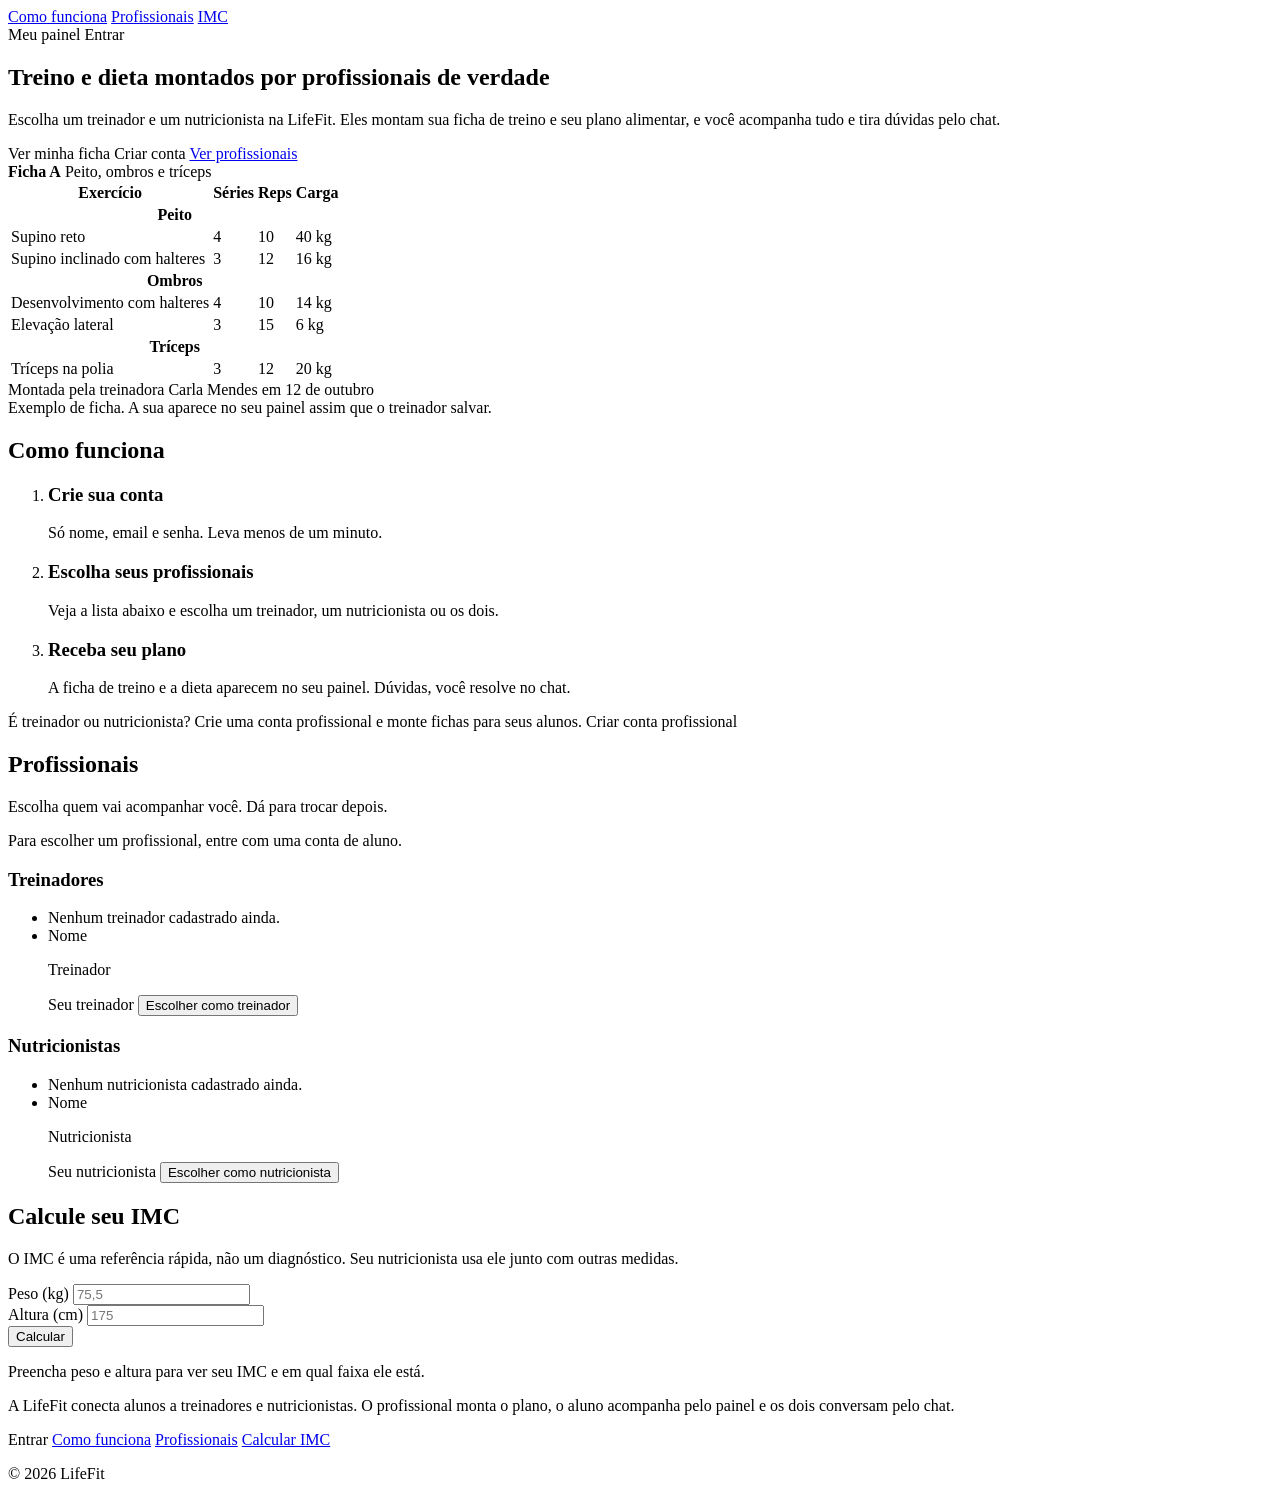
==== commit 6ec4e844: "atualizao" ====
--- a/src/main/resources/templates/index.html
+++ b/src/main/resources/templates/index.html
@@ -1,368 +1,226 @@
 <!DOCTYPE html>
 <html lang="pt-BR" xmlns:th="http://www.thymeleaf.org">
-<head>
-  <meta charset="UTF-8">
-  <meta name="viewport" content="width=device-width, initial-scale=1.0">
-  <title>Life Fit — Treine, Evolua, Viva</title>
-  <meta name="_csrf" th:content="${_csrf.token}"/>
-  <meta name="_csrf_header" th:content="${_csrf.headerName}"/>
-  <link rel="stylesheet" th:href="@{/style.css}">
-  <link rel="stylesheet" href="https://cdn.jsdelivr.net/npm/swiper@11/swiper-bundle.min.css"/>
-  <script>
-    (function() {
-      const t = localStorage.getItem('theme');
-      if (t === 'dark' || (!t && window.matchMedia('(prefers-color-scheme: dark)').matches))
-        document.documentElement.classList.add('dark-mode');
-    })();
-  </script>
-</head>
-<body>
-
-<!-- ===== NAVBAR ===== -->
-<header class="navbar">
+<head th:replace="~{fragments/header :: head('Treino e dieta com profissionais')}"></head>
+<body th:with="podeEscolher=${estaLogado and usuario.tipo == 'aluno'},
+               linkPainel=${estaLogado ? (usuario.tipo == 'aluno' ? '/aluno/painel' : '/treinador/painel') : '/login'}">
+
+<header class="site-topo">
   <div class="container">
-
-    <!-- LOGO SVG -->
-    <a href="#inicio" class="logo-link">
-      <svg class="logo-svg" viewBox="0 0 220 36" xmlns="http://www.w3.org/2000/svg">
-        <polyline points="0,18 8,18 14,4 20,28 26,12 32,18 40,18"
-                  fill="none" stroke="#8A2BE2" stroke-width="3"
-                  stroke-linecap="round" stroke-linejoin="round"/>
-        <circle cx="20" cy="18" r="16" fill="none" stroke="#8A2BE2" stroke-width="1.5" opacity="0.3"/>
-        <text x="48" y="24" font-family="Poppins,sans-serif" font-weight="800"
-              font-size="20" fill="#8A2BE2">LIFE</text>
-        <line x1="94" y1="8" x2="94" y2="28" stroke="#8A2BE2" stroke-width="1.5" opacity="0.4"/>
-        <text x="100" y="24" font-family="Poppins,sans-serif" font-weight="800"
-              font-size="20" fill="var(--texto-primario, #1a1a2e)">FIT</text>
-      </svg>
-    </a>
-
-    <nav>
-      <ul class="nav-links">
-        <li><a href="#inicio">Início</a></li>
-        <li><a href="#profissionais">Equipe</a></li>
-        <li><a href="#beneficios">Benefícios</a></li>
-        <li><a href="#calculo">Calculadora</a></li>
-        <li><a href="#sobre-nos">Sobre</a></li>
-      </ul>
+    <a th:replace="~{fragments/header :: marca}"></a>
+
+    <nav class="site-nav" aria-label="Seções">
+      <a href="#como-funciona">Como funciona</a>
+      <a href="#profissionais">Profissionais</a>
+      <a href="#calculo">IMC</a>
     </nav>
 
-    <div class="nav-actions">
-      <div class="theme-switch-wrapper">
-        <label class="theme-switch" for="checkbox-theme">
-          <input type="checkbox" id="checkbox-theme"/>
-          <div class="slider round">
-            <span class="icon-sun">☀️</span>
-            <span class="icon-moon">🌙</span>
-          </div>
-        </label>
-      </div>
-
-      <!-- LOGADO -->
-      <div th:if="${estaLogado}" class="user-menu-container">
-                <span style="font-size:0.88rem;font-weight:600;color:var(--texto-secundario);"
-                      th:text="'Olá, ' + ${usuario.nome}"></span>
-        <img th:if="${usuario.foto != null}"
-             th:src="@{'/uploads/' + ${usuario.foto}}"
-             alt="Perfil" class="nav-avatar"/>
-        <span th:unless="${usuario.foto != null}"
-              style="font-size:1.8rem;cursor:pointer;">👤</span>
-        <div class="home-dropdown">
-          <a th:href="${usuario.tipo == 'aluno'} ? '/aluno/painel' : '/treinador/painel'">
-            <strong>Meu Painel</strong>
-          </a>
-          <a th:href="@{/configuracoes}">Configurações</a>
-          <a th:href="@{/chat}">💬 Chat</a>
-          <hr>
-          <a href="#" class="sair"
-             onclick="event.preventDefault(); document.getElementById('form-logout-index').submit();">
-            Sair
-          </a>
-        </div>
-      </div>
-      <form id="form-logout-index" th:action="@{/logout}" method="POST" style="display:none">
-        <input type="hidden" th:name="${_csrf.parameterName}" th:value="${_csrf.token}"/>
-      </form>
-
-      <!-- NÃO LOGADO -->
-      <a th:unless="${estaLogado}" th:href="@{/login}" class="btn-nav-cta">
-        Começar agora
+    <div class="site-acoes">
+      <label th:replace="~{fragments/header :: tema}"></label>
+
+      <a th:if="${estaLogado}" th:href="${linkPainel}" class="site-usuario">
+        <th:block th:replace="~{fragments/header :: avatar(${usuario})}"></th:block>
+        <span>Meu painel</span>
       </a>
+      <a th:unless="${estaLogado}" th:href="@{/login}" class="btn btn-primario btn-pequeno">Entrar</a>
     </div>
   </div>
 </header>
 
-<!-- ===== HERO ===== -->
 <main>
-  <section id="inicio" class="hero">
-    <div class="container">
-      <div class="hero-content">
-        <div class="hero-text">
-          <div class="hero-badge">
-            💪 Plataforma de saúde e performance
+  <!-- ===== HERO: a ficha de treino é o produto ===== -->
+  <section class="hero">
+    <div class="container">
+      <div class="hero-texto">
+        <h1 class="titulo-display">Treino e dieta montados por profissionais de verdade</h1>
+        <p>Escolha um treinador e um nutricionista na LifeFit. Eles montam sua ficha de treino e seu plano alimentar, e você acompanha tudo e tira dúvidas pelo chat.</p>
+
+        <div class="hero-cta">
+          <a th:if="${estaLogado}" th:href="${linkPainel}" class="btn btn-primario"
+             th:text="${usuario.tipo == 'aluno'} ? 'Ver minha ficha' : 'Ver meus alunos'">Ver minha ficha</a>
+          <a th:unless="${estaLogado}" th:href="@{/login(cadastro=true)}" class="btn btn-primario">Criar conta</a>
+          <a href="#profissionais" class="btn btn-secundario">Ver profissionais</a>
+        </div>
+      </div>
+
+      <figure class="hero-ficha" style="margin:0">
+        <div class="ficha">
+          <div class="ficha-topo">
+            <strong>Ficha A</strong>
+            <span>Peito, ombros e tríceps</span>
           </div>
-          <h1>
-            Seu corpo.<br>
-            Seu ritmo.<br>
-            <span>Seu resultado.</span>
-          </h1>
-          <p>Conectamos você aos melhores treinadores e nutricionistas para um acompanhamento personalizado. Sem complicação, direto ao ponto.</p>
-
-          <div class="hero-cta">
-            <a th:if="${estaLogado}"
-               th:href="${usuario.tipo == 'aluno'} ? '/aluno/painel' : '/treinador/painel'"
-               class="btn btn-primary"
-               th:text="${usuario.tipo == 'aluno'} ? 'Ver meu treino' : 'Ver meus alunos'">
-            </a>
-            <a th:unless="${estaLogado}" th:href="@{/login}" class="btn btn-primary">
-              Começar gratuitamente
-            </a>
-            <a href="#profissionais" class="btn btn-outline">Conhecer a equipe</a>
+          <table class="ficha-tabela">
+            <thead>
+              <tr><th scope="col">Exercício</th><th scope="col">Séries</th><th scope="col">Reps</th><th scope="col">Carga</th></tr>
+            </thead>
+            <tbody>
+              <tr class="ficha-grupo" data-grupo="Peito" style="--i:0"><th colspan="4">Peito</th></tr>
+              <tr style="--i:1"><td>Supino reto</td><td class="ficha-num">4</td><td class="ficha-num">10</td><td class="ficha-num">40 kg</td></tr>
+              <tr style="--i:2"><td>Supino inclinado com halteres</td><td class="ficha-num">3</td><td class="ficha-num">12</td><td class="ficha-num">16 kg</td></tr>
+              <tr class="ficha-grupo" data-grupo="Ombros" style="--i:3"><th colspan="4">Ombros</th></tr>
+              <tr style="--i:4"><td>Desenvolvimento com halteres</td><td class="ficha-num">4</td><td class="ficha-num">10</td><td class="ficha-num">14 kg</td></tr>
+              <tr style="--i:5"><td>Elevação lateral</td><td class="ficha-num">3</td><td class="ficha-num">15</td><td class="ficha-num">6 kg</td></tr>
+              <tr class="ficha-grupo" data-grupo="Tríceps" style="--i:6"><th colspan="4">Tríceps</th></tr>
+              <tr style="--i:7"><td>Tríceps na polia</td><td class="ficha-num">3</td><td class="ficha-num">12</td><td class="ficha-num">20 kg</td></tr>
+            </tbody>
+          </table>
+          <div class="ficha-rodape">Montada pela treinadora Carla Mendes em 12 de outubro</div>
+        </div>
+        <figcaption>Exemplo de ficha. A sua aparece no seu painel assim que o treinador salvar.</figcaption>
+      </figure>
+    </div>
+  </section>
+
+  <!-- ===== COMO FUNCIONA ===== -->
+  <section id="como-funciona" class="secao">
+    <div class="container">
+      <h2 class="titulo-display">Como funciona</h2>
+
+      <ol class="passos">
+        <li>
+          <h3>Crie sua conta</h3>
+          <p>Só nome, email e senha. Leva menos de um minuto.</p>
+        </li>
+        <li>
+          <h3>Escolha seus profissionais</h3>
+          <p>Veja a lista abaixo e escolha um treinador, um nutricionista ou os dois.</p>
+        </li>
+        <li>
+          <h3>Receba seu plano</h3>
+          <p>A ficha de treino e a dieta aparecem no seu painel. Dúvidas, você resolve no chat.</p>
+        </li>
+      </ol>
+
+      <p class="nota-profissional" th:unless="${estaLogado}">
+        É treinador ou nutricionista? Crie uma conta profissional e monte fichas para seus alunos.
+        <a th:href="@{/login(cadastro=true)}">Criar conta profissional</a>
+      </p>
+    </div>
+  </section>
+
+  <!-- ===== PROFISSIONAIS ===== -->
+  <section id="profissionais" class="secao"
+           th:with="treinadores=${profissionais.?[tipo == 'treinador']},
+                    nutricionistas=${profissionais.?[tipo == 'nutricionista']}">
+    <div class="container">
+      <h2 class="titulo-display">Profissionais</h2>
+      <p class="secao-intro" th:if="${podeEscolher}">Escolha quem vai acompanhar você. Dá para trocar depois.</p>
+      <p class="secao-intro" th:unless="${podeEscolher}">
+        Para escolher um profissional, <a th:href="@{/login}">entre com uma conta de aluno</a>.
+      </p>
+
+      <div class="grupo-profissionais">
+        <h3>Treinadores</h3>
+        <ul class="lista-profissionais">
+          <li th:if="${#lists.isEmpty(treinadores)}" class="lista-vazia">Nenhum treinador cadastrado ainda.</li>
+          <li th:each="prof : ${treinadores}" class="profissional">
+            <th:block th:replace="~{fragments/header :: avatar(${prof})}"></th:block>
+            <div class="profissional-info">
+              <span class="profissional-nome" th:text="${prof.nome}">Nome</span>
+              <p>Treinador</p>
+            </div>
+            <span th:if="${podeEscolher and usuario.meuTreinadorId == prof.id}" class="marca-escolhido">Seu treinador</span>
+            <button th:if="${podeEscolher and usuario.meuTreinadorId != prof.id}" type="button"
+                    class="btn btn-secundario btn-pequeno"
+                    th:data-id="${prof.id}" data-tipo="treinador" th:data-nome="${prof.nome}"
+                    onclick="escolherProfissional(this)">Escolher como treinador</button>
+          </li>
+        </ul>
+      </div>
+
+      <div class="grupo-profissionais">
+        <h3>Nutricionistas</h3>
+        <ul class="lista-profissionais">
+          <li th:if="${#lists.isEmpty(nutricionistas)}" class="lista-vazia">Nenhum nutricionista cadastrado ainda.</li>
+          <li th:each="prof : ${nutricionistas}" class="profissional">
+            <th:block th:replace="~{fragments/header :: avatar(${prof})}"></th:block>
+            <div class="profissional-info">
+              <span class="profissional-nome" th:text="${prof.nome}">Nome</span>
+              <p>Nutricionista</p>
+            </div>
+            <span th:if="${podeEscolher and usuario.meuNutricionistaId == prof.id}" class="marca-escolhido">Seu nutricionista</span>
+            <button th:if="${podeEscolher and usuario.meuNutricionistaId != prof.id}" type="button"
+                    class="btn btn-secundario btn-pequeno"
+                    th:data-id="${prof.id}" data-tipo="nutricionista" th:data-nome="${prof.nome}"
+                    onclick="escolherProfissional(this)">Escolher como nutricionista</button>
+          </li>
+        </ul>
+      </div>
+    </div>
+  </section>
+
+  <!-- ===== IMC ===== -->
+  <section id="calculo" class="secao imc">
+    <div class="container">
+      <div>
+        <h2 class="titulo-display">Calcule seu IMC</h2>
+        <p class="secao-intro">O IMC é uma referência rápida, não um diagnóstico. Seu nutricionista usa ele junto com outras medidas.</p>
+
+        <form id="calc-form" class="imc-form"
+              th:attr="data-logado=${estaLogado},data-link=${linkPainel}">
+          <div class="campo">
+            <label for="peso">Peso (kg)</label>
+            <input type="number" id="peso" step="0.1" min="1" inputmode="decimal" placeholder="75,5" required>
           </div>
-
-          <div class="hero-stats">
-            <div class="hero-stat">
-              <h3>100+</h3>
-              <p>Alunos ativos</p>
-            </div>
-            <div class="hero-stat">
-              <h3>15+</h3>
-              <p>Profissionais</p>
-            </div>
-            <div class="hero-stat">
-              <h3>98%</h3>
-              <p>Satisfação</p>
-            </div>
+          <div class="campo">
+            <label for="altura">Altura (cm)</label>
+            <input type="number" id="altura" min="1" inputmode="numeric" placeholder="175" required>
           </div>
-        </div>
-
-        <div class="hero-image">
-          <img src="https://images.unsplash.com/photo-1571019614242-c5c5dee9f50b?w=600&q=85"
-               alt="Treino personalizado Life Fit">
-          <div class="hero-image-badge">
-            <div class="badge-icon">🎯</div>
-            <div>
-              <strong>Plano personalizado</strong>
-              <p>treino + dieta sob medida</p>
-            </div>
-          </div>
-        </div>
-      </div>
-    </div>
-  </section>
-
-  <!-- ===== BENEFÍCIOS ===== -->
-  <section id="beneficios" class="benefits">
-    <div class="container">
-      <p class="section-label">Por que a Life Fit?</p>
-      <h2 class="section-title">Tudo que você precisa em um só lugar</h2>
-      <p class="section-subtitle">Uma plataforma completa para transformar sua saúde com o suporte de profissionais reais.</p>
-
-      <div class="benefits-grid">
-        <div class="benefit-card">
-          <div class="benefit-icon">🏋️</div>
-          <h3>Treino personalizado</h3>
-          <p>Seu treinador monta um plano exclusivo para seus objetivos, seja ganho de massa, emagrecimento ou condicionamento.</p>
-        </div>
-        <div class="benefit-card">
-          <div class="benefit-icon">🥗</div>
-          <h3>Dieta sob medida</h3>
-          <p>Nutricionistas especializados criam planos alimentares que se encaixam na sua rotina sem abrir mão do que você gosta.</p>
-        </div>
-        <div class="benefit-card">
-          <div class="benefit-icon">💬</div>
-          <h3>Chat direto</h3>
-          <p>Fale com seu profissional a qualquer momento. Tire dúvidas, ajuste o plano e mantenha o foco nos seus objetivos.</p>
-        </div>
-        <div class="benefit-card">
-          <div class="benefit-icon">📊</div>
-          <h3>Acompanhamento real</h3>
-          <p>Visualize seu progresso e tenha acesso ao seu plano completo de treino e alimentação direto na plataforma.</p>
-        </div>
-        <div class="benefit-card">
-          <div class="benefit-icon">⚡</div>
-          <h3>Simples e rápido</h3>
-          <p>Cadastro em segundos, escolha seu profissional e comece agora. Sem burocracia, sem complicação.</p>
-        </div>
-        <div class="benefit-card">
-          <div class="benefit-icon">🔒</div>
-          <h3>100% seguro</h3>
-          <p>Seus dados e planos são privados e protegidos. Só você e seu profissional têm acesso às suas informações.</p>
-        </div>
-      </div>
-    </div>
-  </section>
-
-  <!-- ===== EQUIPE ===== -->
-  <section id="profissionais" class="team">
-    <div class="container">
-      <p class="section-label">Nossa equipe</p>
-      <h2 class="section-title">Conheça os profissionais</h2>
-      <p class="section-subtitle">Especialistas prontos para transformar seus resultados com dedicação e método.</p>
-
-      <div class="swiper mySwiper">
-        <div class="swiper-wrapper">
-          <div th:if="${#lists.isEmpty(profissionais)}" class="swiper-slide">
-            <p style="color:var(--texto-secundario);text-align:center;padding:40px;">
-              Nenhum profissional cadastrado ainda.
-            </p>
-          </div>
-          <div th:each="prof : ${profissionais}" class="swiper-slide">
-            <div class="trainer-card">
-              <img th:if="${prof.foto != null}"
-                   th:src="@{'/uploads/' + ${prof.foto}}" alt="Foto"/>
-              <img th:unless="${prof.foto != null}"
-                   th:src="${prof.tipo == 'treinador'}
-                                 ? 'https://images.unsplash.com/photo-1534438327276-14e5300c3a48?w=400&q=80'
-                                 : 'https://images.unsplash.com/photo-1490645935967-10de6ba17061?w=400&q=80'"
-                   alt="Foto"/>
-
-              <h3 th:text="${prof.nome}"></h3>
-              <span class="trainer-badge"
-                    th:text="${prof.tipo == 'treinador'} ? 'Treinador' : 'Nutricionista'"></span>
-              <p class="desc"
-                 th:text="${prof.tipo == 'treinador'} ? 'Especialista em Performance' : 'Nutrição Esportiva'"></p>
-
-              <div th:if="${estaLogado and usuario.tipo == 'aluno'}">
-                            <span th:if="${prof.tipo == 'treinador' and usuario.meuTreinadorId == prof.id}"
-                                  class="badge-escolhido">✅ Seu Treinador</span>
-                <span th:if="${prof.tipo == 'nutricionista' and usuario.meuNutricionistaId == prof.id}"
-                      class="badge-escolhido">✅ Seu Nutricionista</span>
-                <button th:if="${prof.tipo == 'treinador' and usuario.meuTreinadorId != prof.id}"
-                        th:data-id="${prof.id}" th:data-tipo="${prof.tipo}"
-                        onclick="escolherProfissional(this.dataset.id, this.dataset.tipo)"
-                        class="btn btn-primary" style="padding:10px 24px;font-size:0.88rem;">
-                  Escolher
-                </button>
-                <button th:if="${prof.tipo == 'nutricionista' and usuario.meuNutricionistaId != prof.id}"
-                        th:data-id="${prof.id}" th:data-tipo="${prof.tipo}"
-                        onclick="escolherProfissional(this.dataset.id, this.dataset.tipo)"
-                        class="btn btn-primary" style="padding:10px 24px;font-size:0.88rem;">
-                  Escolher
-                </button>
-              </div>
-            </div>
-          </div>
-        </div>
-        <div class="swiper-pagination"></div>
-        <div class="swiper-button-next"></div>
-        <div class="swiper-button-prev"></div>
-      </div>
-    </div>
-  </section>
-
-  <!-- ===== CALCULADORA ===== -->
-  <section id="calculo" class="calc-section">
-    <div class="container">
-      <div class="calc-wrapper">
-        <div class="calc-info">
-          <p class="section-label" style="text-align:left;">Saúde em números</p>
-          <h2>Calcule seu IMC agora</h2>
-          <p>Descubra em segundos como está seu índice de massa corporal e dê o primeiro passo rumo a uma vida mais saudável.</p>
-          <ul class="calc-features">
-            <li>Resultado instantâneo e preciso</li>
-            <li>Classificação personalizada</li>
-            <li>Orientação para o próximo passo</li>
-          </ul>
-        </div>
-
-        <div class="calc-card">
-          <form id="calc-form" class="calc-form"
-                th:attr="data-logado=${estaLogado},data-link=${estaLogado ? (usuario.tipo == 'aluno' ? '/aluno/painel' : '/treinador/painel') : '#'}">
-            <div class="calc-input-group">
-              <label for="peso">Peso (kg)</label>
-              <input type="number" id="peso" step="0.1" placeholder="Ex: 75.5" required>
-            </div>
-            <div class="calc-input-group">
-              <label for="altura">Altura (cm)</label>
-              <input type="number" id="altura" placeholder="Ex: 180" required>
-            </div>
-            <button type="submit" class="btn btn-primary" style="width:100%;justify-content:center;">
-              Calcular IMC
-            </button>
-          </form>
-          <div id="resultado" class="resultado hidden"></div>
-        </div>
-      </div>
-    </div>
-  </section>
-
-  <!-- ===== SOBRE ===== -->
-  <section id="sobre-nos" class="sobre">
-    <div class="container">
-      <p class="section-label">Nossa história</p>
-      <h2 class="section-title">Sobre a Life Fit</h2>
-      <p>Fundada com a missão de democratizar o acesso à saúde, a Life Fit conecta pessoas a profissionais qualificados de forma simples, acessível e eficiente. Acreditamos que todo mundo merece um acompanhamento de qualidade, independente de onde esteja.</p>
+          <button type="submit" class="btn btn-primario">Calcular</button>
+        </form>
+      </div>
+
+      <div id="resultado" class="imc-resultado" aria-live="polite">
+        <p class="imc-resultado-vazio">Preencha peso e altura para ver seu IMC e em qual faixa ele está.</p>
+      </div>
     </div>
   </section>
 </main>
 
-<!-- ===== FOOTER ===== -->
-<footer>
+<footer class="site-rodape">
   <div class="container">
-    <div class="footer-grid">
-      <div class="footer-brand">
-        <svg viewBox="0 0 160 28" height="28" xmlns="http://www.w3.org/2000/svg">
-          <polyline points="0,14 6,14 11,3 16,22 21,9 26,14 32,14"
-                    fill="none" stroke="#c084fc" stroke-width="2.5"
-                    stroke-linecap="round" stroke-linejoin="round"/>
-          <circle cx="16" cy="14" r="12" fill="none" stroke="#c084fc" stroke-width="1" opacity="0.4"/>
-          <text x="38" y="19" font-family="Poppins,sans-serif" font-weight="800"
-                font-size="16" fill="#c084fc">LIFE</text>
-          <line x1="74" y1="6" x2="74" y2="22" stroke="#c084fc" stroke-width="1.2" opacity="0.5"/>
-          <text x="80" y="19" font-family="Poppins,sans-serif" font-weight="800"
-                font-size="16" fill="rgba(255,255,255,0.8)">FIT</text>
-        </svg>
-        <p>A plataforma que conecta alunos a treinadores e nutricionistas para resultados reais.</p>
-      </div>
-      <div class="footer-col">
-        <h4>Plataforma</h4>
-        <a th:href="@{/login}">Entrar</a>
-        <a href="#profissionais">Nossa equipe</a>
-        <a href="#calculo">Calculadora IMC</a>
-      </div>
-      <div class="footer-col">
-        <h4>Suporte</h4>
-        <a href="#sobre-nos">Sobre nós</a>
-        <a href="#beneficios">Benefícios</a>
-      </div>
-    </div>
-    <div class="footer-bottom">
-      <p>&copy; 2025 Life Fit. Todos os direitos reservados.</p>
-    </div>
+    <div id="sobre-nos">
+      <a th:replace="~{fragments/header :: marca}"></a>
+      <p>A LifeFit conecta alunos a treinadores e nutricionistas. O profissional monta o plano, o aluno acompanha pelo painel e os dois conversam pelo chat.</p>
+    </div>
+    <nav class="rodape-links" aria-label="Rodapé">
+      <a th:href="@{/login}">Entrar</a>
+      <a href="#como-funciona">Como funciona</a>
+      <a href="#profissionais">Profissionais</a>
+      <a href="#calculo">Calcular IMC</a>
+    </nav>
+    <p class="rodape-copy">&copy; <span th:text="${#dates.year(#dates.createNow())}">2026</span> LifeFit</p>
   </div>
 </footer>
 
-<script src="https://cdn.jsdelivr.net/npm/swiper@11/swiper-bundle.min.js"></script>
 <script th:src="@{/script.js}"></script>
 <script th:src="@{/theme-toggle.js}"></script>
 <script th:inline="javascript">
   const csrfToken = [[${_csrf.token}]];
   const csrfHeader = [[${_csrf.headerName}]];
 
-  var swiper = new Swiper(".mySwiper", {
-    slidesPerView: 1, spaceBetween: 24,
-    pagination: { el: ".swiper-pagination", clickable: true },
-    navigation: { nextEl: ".swiper-button-next", prevEl: ".swiper-button-prev" },
-    breakpoints: {
-      640: { slidesPerView: 2, spaceBetween: 20 },
-      1024: { slidesPerView: 3, spaceBetween: 24 }
-    }
-  });
-
-  function escolherProfissional(idProfissional, tipoProfissional) {
-    if (!confirm("Deseja escolher este profissional como seu " + tipoProfissional + "?")) return;
-    const params = new URLSearchParams({ id_profissional: idProfissional, tipo_profissional: tipoProfissional });
+  function escolherProfissional(botao) {
+    const { id, tipo, nome } = botao.dataset;
+    if (!confirm(`Escolher ${nome} como seu ${tipo}?`)) return;
+
     const headers = { 'Content-Type': 'application/x-www-form-urlencoded' };
     headers[csrfHeader] = csrfToken;
-    fetch('/api/escolher-profissional', { method: 'POST', headers: headers, body: params })
-            .then(res => res.json())
-            .then(data => {
-              alert(data.status === 'success' ? data.message : "Erro: " + data.message);
-              if (data.status === 'success') location.reload();
-            })
-            .catch(err => console.error(err));
+    botao.disabled = true;
+
+    fetch('/api/escolher-profissional', {
+      method: 'POST',
+      headers: headers,
+      body: new URLSearchParams({ id_profissional: id, tipo_profissional: tipo })
+    })
+      .then(res => res.json())
+      .then(data => {
+        if (data.status === 'success') location.reload();
+        else { alert(data.message); botao.disabled = false; }
+      })
+      .catch(() => {
+        alert('Não foi possível salvar a escolha. Verifique sua conexão e tente de novo.');
+        botao.disabled = false;
+      });
   }
 </script>
 </body>
-</html>+</html>
